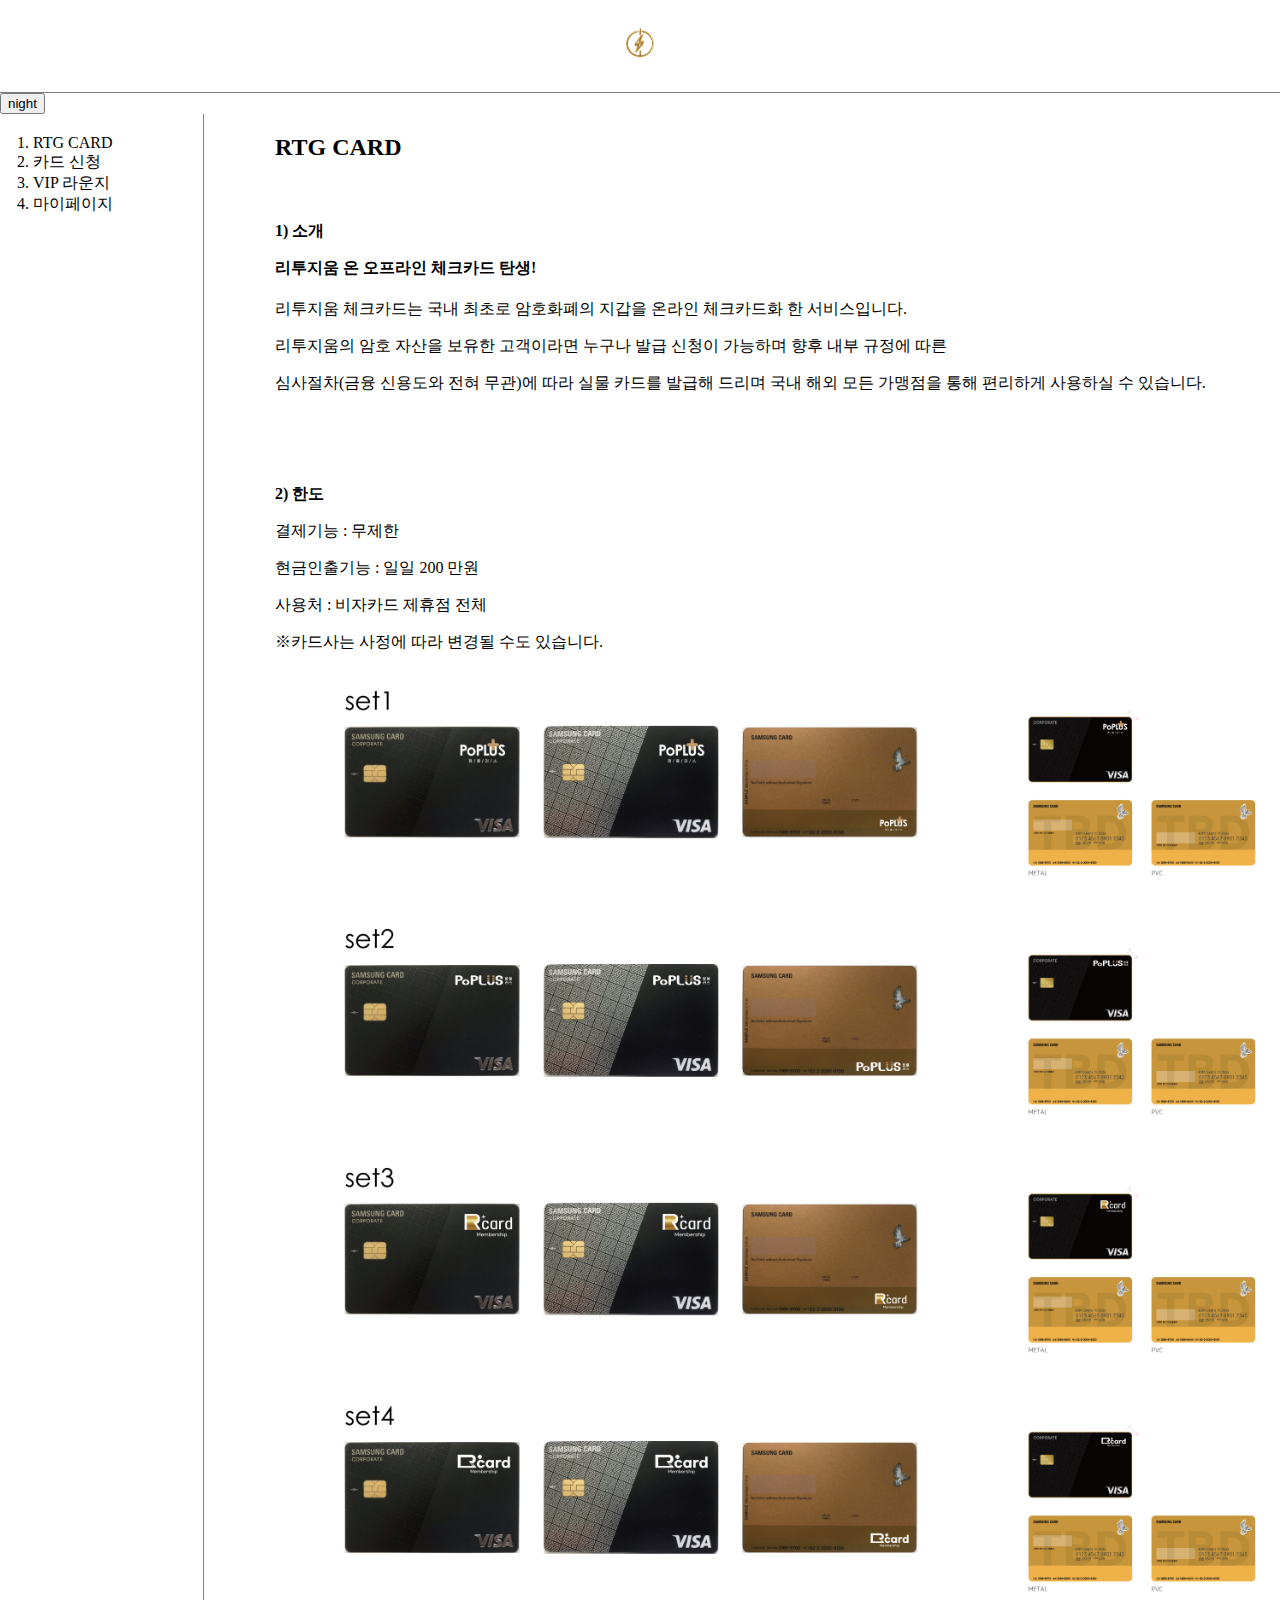
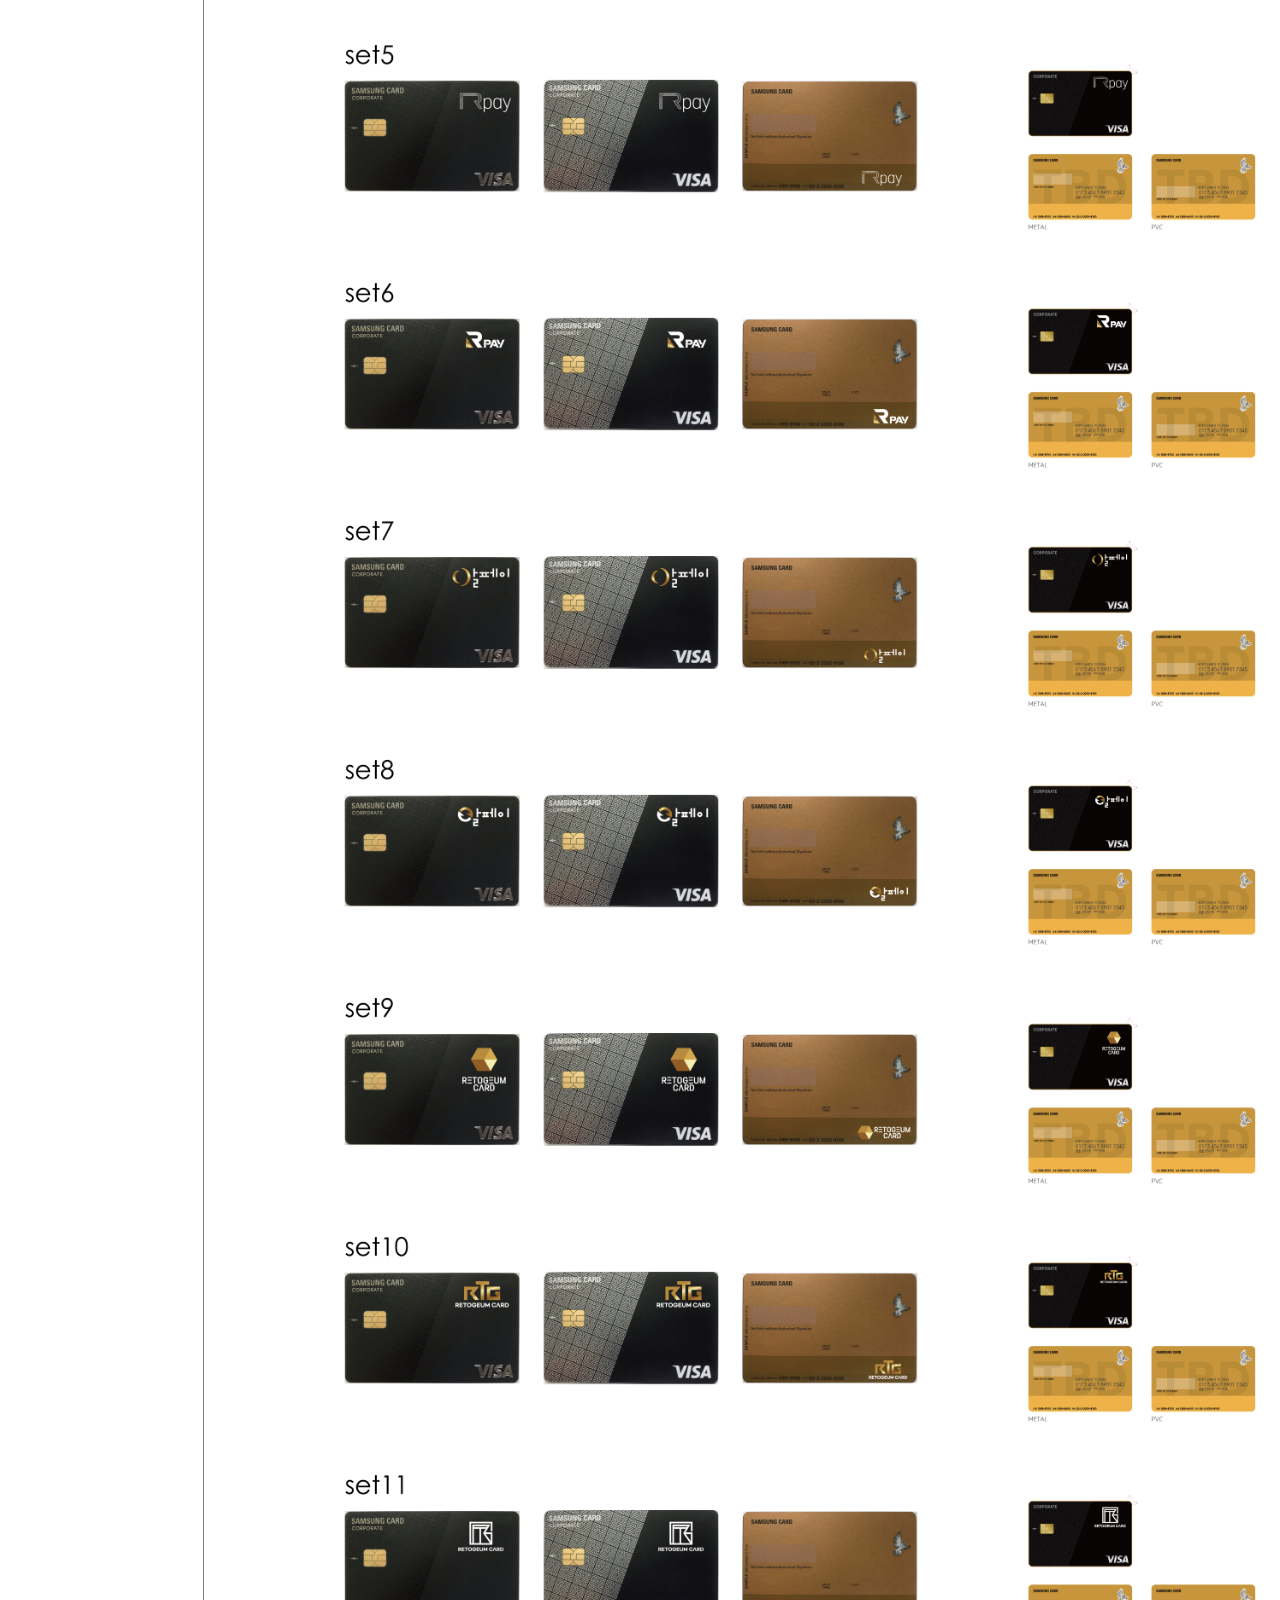
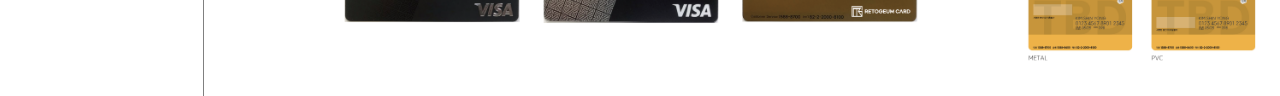
==== 1.html @ 472b6d29 "1st commit" ====
<!doctype html>
<html>
<head>
  <title>RTG CARD</title>
  <meta charset="utf-8">
  <link rel="stylesheet" href="style.css">
  <script src="https://ajax.googleapis.com/ajax/libs/jquery/3.5.1/jquery.min.js"></script>
  <script src="colors.js"></script>
</head>
<body>
  <h1><a href="index.html"><img src="rtg.png" width="3%"></a></h1>
  <input type="button" value="night" onclick="
  nightDayHandler(this);
">
  <div id="grid">
    <ol>
      <li><a href="1.html">RTG CARD</a></li>
      <li><a href="2.html">카드 신청</a></li>
      <li><a href="3.html">VIP 라운지</a></li>
      <li><a href="4.html">마이페이지</a></li>
    </ol>

    <div id="article">
      <h2>RTG CARD</h2>

      <p style="margin-top:60px;"></p>
        <p><strong>1) 소개</strong></p>
        <p><strong>리투지움 온 오프라인 체크카드 탄생!</strong></p>

        <p style="margin-top:20px;">
          <p>리투지움 체크카드는 국내 최초로 암호화폐의 지갑을 온라인 체크카드화 한 서비스입니다.</p>
          <p>리투지움의 암호 자산을 보유한 고객이라면 누구나 발급 신청이 가능하며 향후 내부 규정에 따른</p>
          <p>심사절차(금융 신용도와 전혀 무관)에 따라 실물 카드를 발급해 드리며 국내 해외 모든 가맹점을 통해 편리하게 사용하실 수 있습니다.</p>
        </p>
          
        <p style="margin-top:90px;">
          <p><strong>2) 한도</strong></p>
          <p>결제기능 : 무제한</p>
          <p>현금인출기능 : 일일 200 만원</p>
          <p>사용처 : 비자카드 제휴점 전체</p>
          <p>※카드사는 사정에 따라 변경될 수도 있습니다.</p>
          <p style="margin-top:20px;"></p>
          <img src="img_01.png" width="100%">
          <p style="margin-top:10px;"></p>
          <img src="img_02.png" width="100%">
          <p style="margin-top:10px;"></p>
          <img src="img_03.png" width="100%">
          <p style="margin-top:10px;"></p>
          <img src="img_04.png" width="100%">
          <p style="margin-top:10px;"></p>
          <img src="img_05.png" width="100%">
          <p style="margin-top:10px;"></p>
          <img src="img_06.png" width="100%">
          <p style="margin-top:10px;"></p>
          <img src="img_07.png" width="100%">
          <p style="margin-top:10px;"></p>
          <img src="img_08.png" width="100%">
          <p style="margin-top:10px;"></p>
          <img src="img_09.png" width="100%">
          <p style="margin-top:10px;"></p>
          <img src="img_10.png" width="100%">
          <p style="margin-top:10px;"></p>
          <img src="img_11.png" width="100%">
        </p>
      </div>
    </div>
</body>
</html>
---- style.css ----
body {
  margin:0;
}
a {
  color: black;
  text-decoration: none;
}
h1 {
  font-size:45px;
  text-align:center;
  border-bottom:1px solid gray;
  margin:0;
  padding:20px;
}
ol {
  border-right:1px solid gray;
  width:150px;
  margin:0;
  padding:20px;
}
#grid {
  display:grid;
  grid-template-columns:250px 1fr;
}
#grid ol {
  padding-left:33px;
}
#grid #article {
  padding-left:25px;
}
@media(max-width:600px){
  #grid {
    display:block;
  }
  ol {
    border-right:none;
  }
  h1 {
border-bottom:none;
  }
}
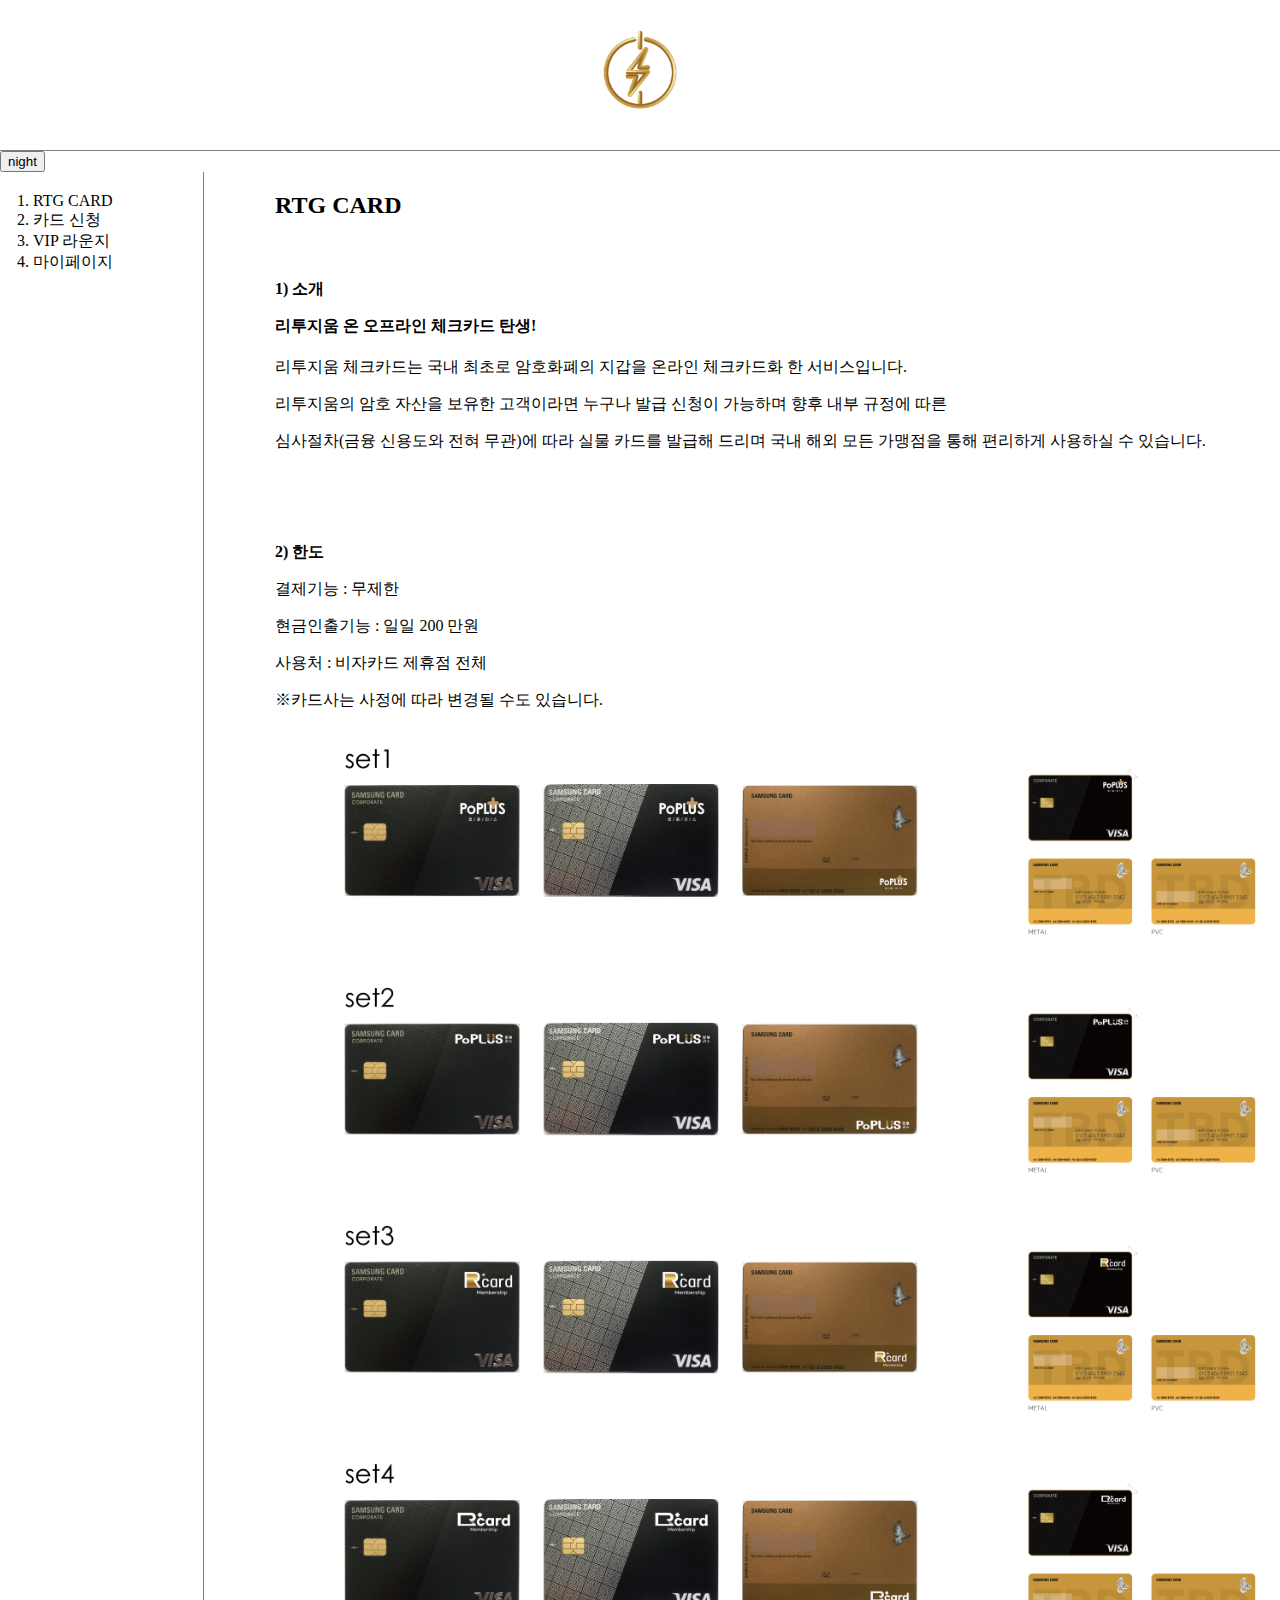
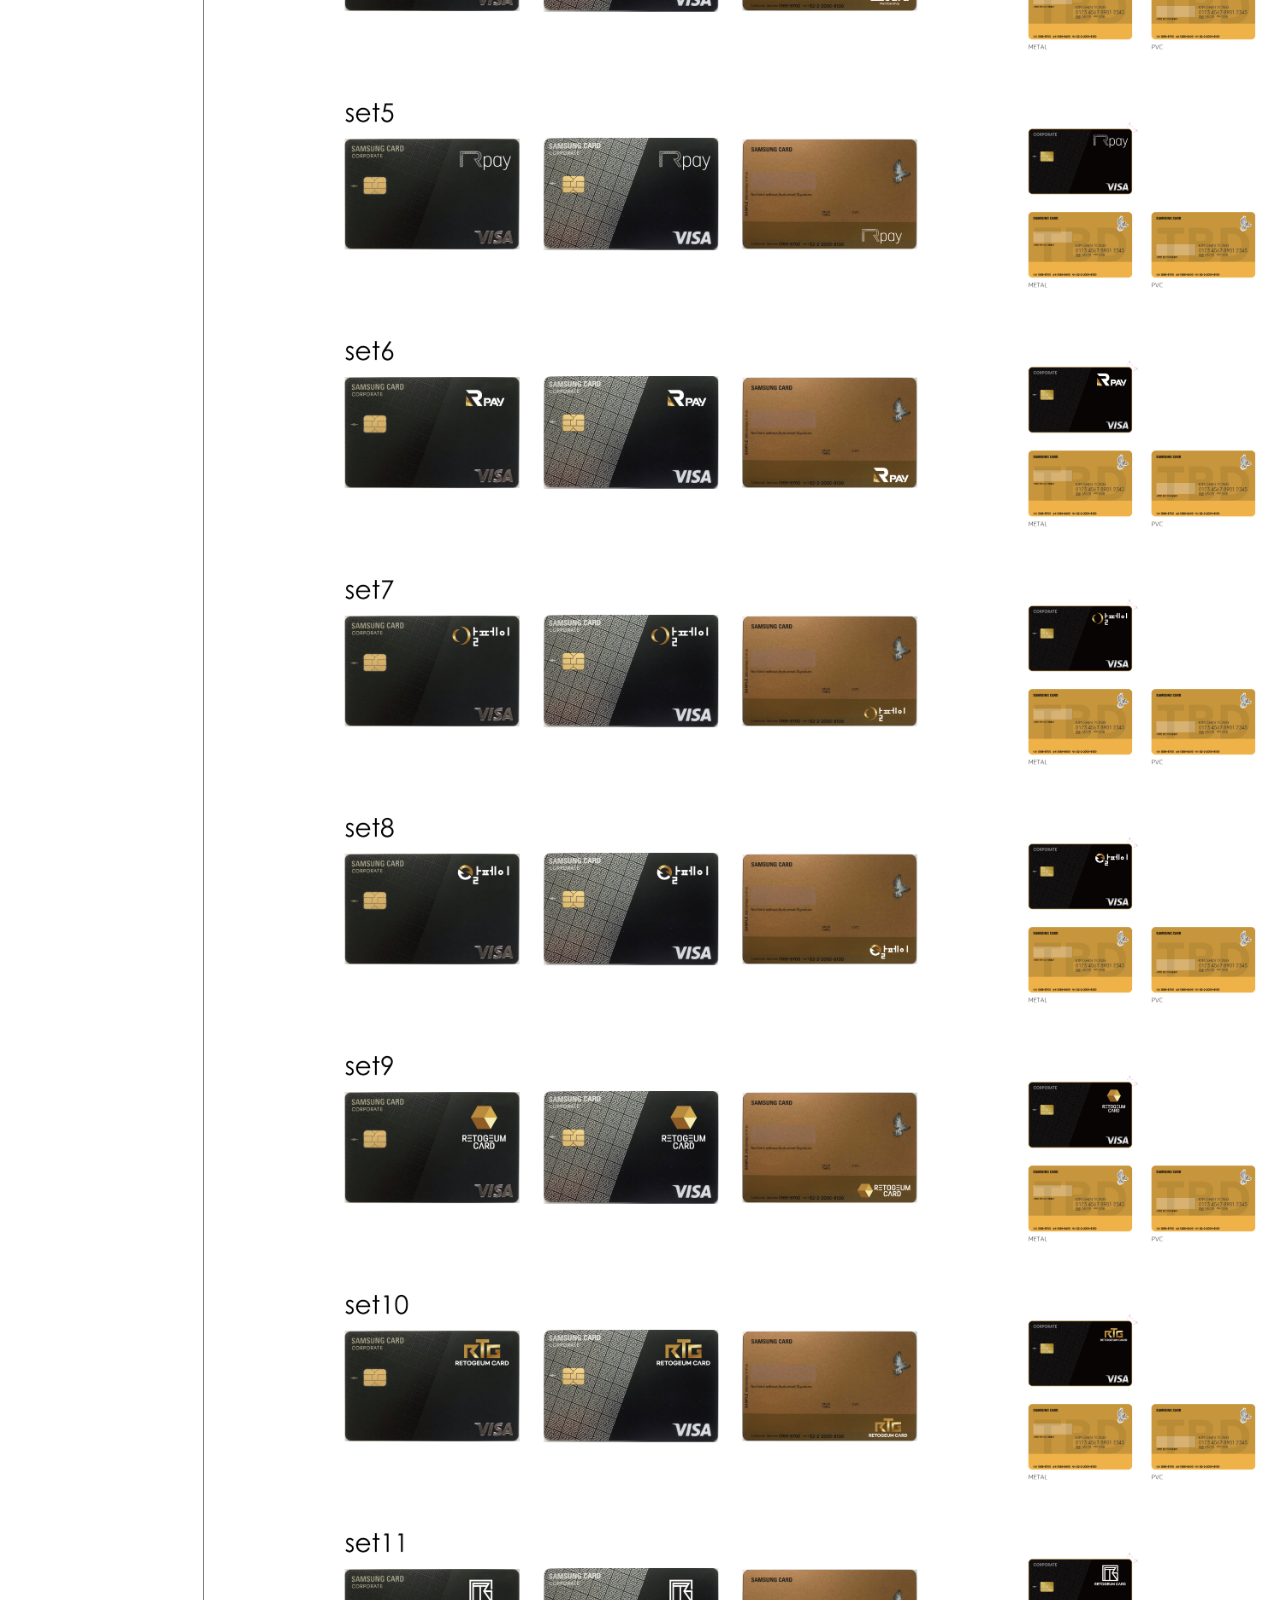
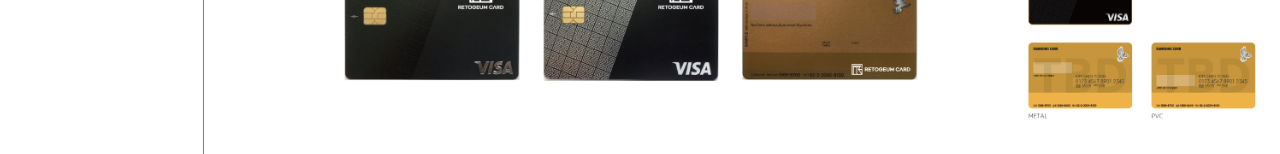
==== commit e785467d: "2nd commit" ====
--- a/1.html
+++ b/1.html
@@ -8,7 +8,7 @@
   <script src="colors.js"></script>
 </head>
 <body>
-  <h1><a href="index.html"><img src="rtg.png" width="3%"></a></h1>
+  <h1><a href="index.html"><img src="rtg.png" width="8%"></a></h1>
   <input type="button" value="night" onclick="
   nightDayHandler(this);
 ">
